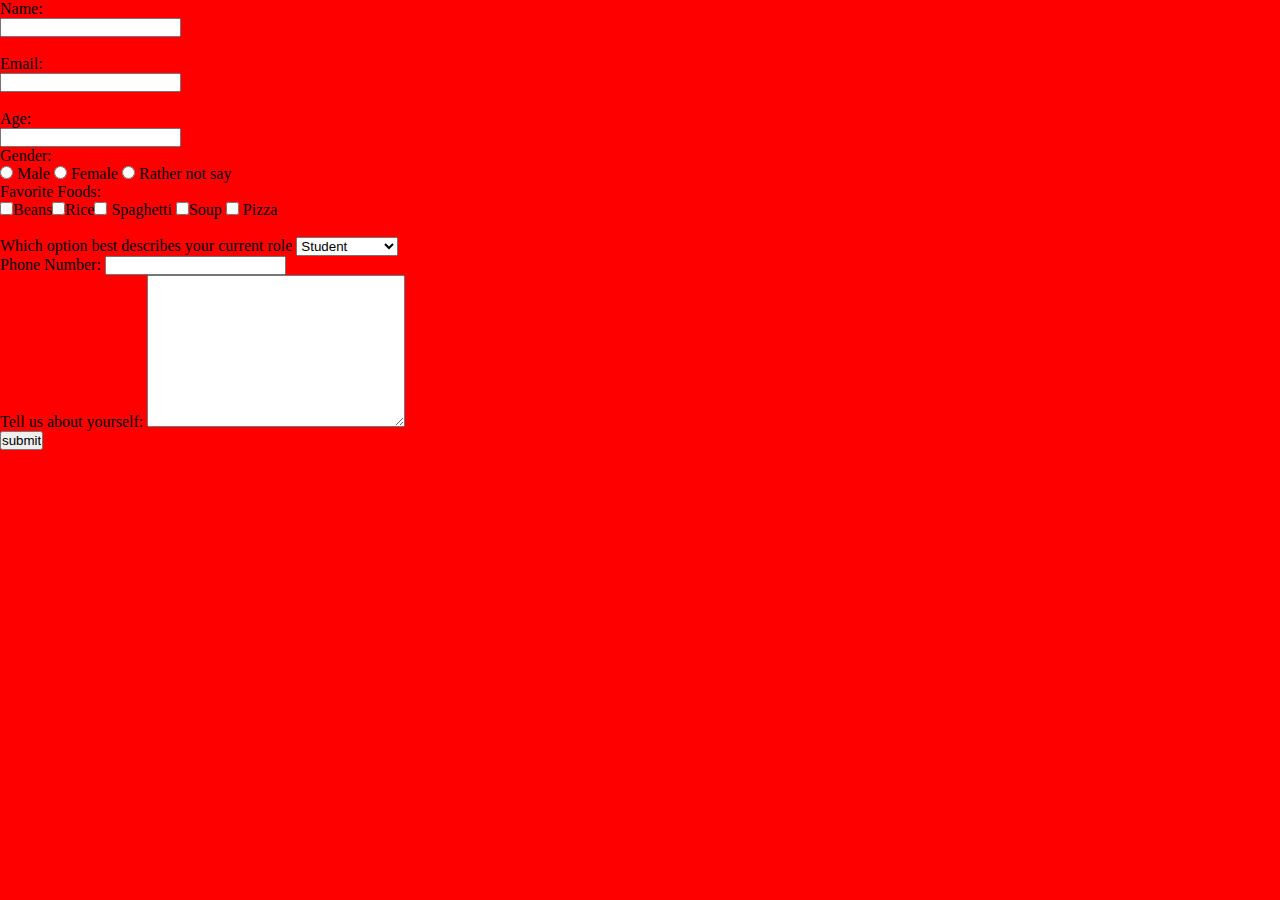
==== index.html @ 576e79e2 "my first commit" ====
<!DOCTYPE html>
<html lang="en">
<head>
    <meta charset="UTF-8">
    <meta http-equiv="X-UA-Compatible" content="IE=edge">
    <meta name="viewport" content="width=device-width, initial-scale=1.0">
    <title>Survey_form</title>
    <link rel="stylesheet" href="style.css">
</head>
<body>
    <div class="main">
        <div class="container">
            <form action="">
                <label for="Name">Name:</label>
                <br>
                <input type="text"><br>
                <br><label for="Email">Email:</label><br>
                <input type="email"><br>
                <br><label for="Age">Age:</label><br>
                <input type="number" name="Age" required><br>
                <label for="Gender">Gender:</label><br>
                <input type="radio" name="gender"> Male
                <input type="radio" name="gender"> Female
                <input type="radio" name="gender"> Rather not say<br>
                <label for="Favorite Foods">Favorite Foods:</label><br>
                <input type="checkbox">Beans<input type="checkbox">Rice<input type="checkbox"> Spaghetti
                <input type="checkbox">Soup <input type="checkbox"> Pizza <br>
                <br><label for="Certificate">Which option best describes your current role</label>
                <select name="Job Roles" id="Certificates">
                <option value="STUDENT">Student</option>
                <Option value="Full Time Job">Full Time Job</Option>
                <option value="BSC">BSC</option>
                </select><br>
         
                <label for="Phone Number">Phone Number:</label>
                <input type="number"><br>
                <label for="About you">Tell us about yourself:</label>
                <textarea name="About yourself" id="About yourself" cols="30" rows="10"></textarea><br>
            
                <input type="submit" value="submit">
            
            </form>    
        </div>
    </div>
</body>
</html>
---- style.css ----
*{
    padding: 0;
    margin: 0;
}
.main{
width: 100%;
height: 100vh;
background-color: red;
}
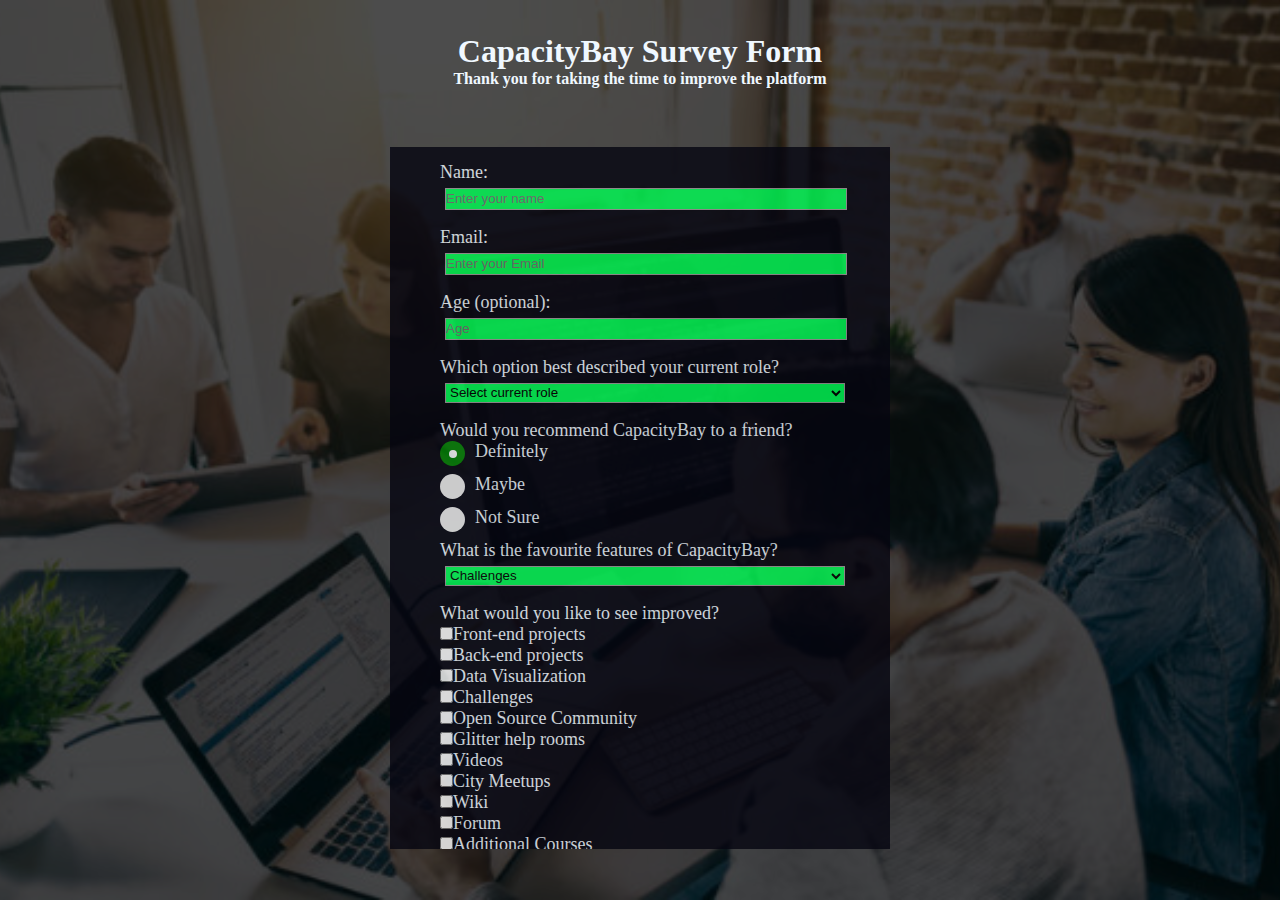
==== commit 0b5924a6: "reviewed commit" ====
--- a/index.html
+++ b/index.html
@@ -4,43 +4,79 @@
     <meta charset="UTF-8">
     <meta http-equiv="X-UA-Compatible" content="IE=edge">
     <meta name="viewport" content="width=device-width, initial-scale=1.0">
-    <title>Survey_form</title>
-    <link rel="stylesheet" href="style.css">
+    <title>Survey_Form</title>
+    <link rel="stylesheet" href="style1.css">
 </head>
 <body>
-    <div class="main">
+    <main>
+        <h1>CapacityBay Survey Form</h1>
+            <h4>Thank you for taking the time to improve the platform</h4>
         <div class="container">
-            <form action="">
-                <label for="Name">Name:</label>
-                <br>
-                <input type="text"><br>
-                <br><label for="Email">Email:</label><br>
-                <input type="email"><br>
-                <br><label for="Age">Age:</label><br>
-                <input type="number" name="Age" required><br>
-                <label for="Gender">Gender:</label><br>
-                <input type="radio" name="gender"> Male
-                <input type="radio" name="gender"> Female
-                <input type="radio" name="gender"> Rather not say<br>
-                <label for="Favorite Foods">Favorite Foods:</label><br>
-                <input type="checkbox">Beans<input type="checkbox">Rice<input type="checkbox"> Spaghetti
-                <input type="checkbox">Soup <input type="checkbox"> Pizza <br>
-                <br><label for="Certificate">Which option best describes your current role</label>
-                <select name="Job Roles" id="Certificates">
-                <option value="STUDENT">Student</option>
-                <Option value="Full Time Job">Full Time Job</Option>
-                <option value="BSC">BSC</option>
-                </select><br>
-         
-                <label for="Phone Number">Phone Number:</label>
-                <input type="number"><br>
-                <label for="About you">Tell us about yourself:</label>
-                <textarea name="About yourself" id="About yourself" cols="30" rows="10"></textarea><br>
-            
-                <input type="submit" value="submit">
-            
-            </form>    
-        </div>
-    </div>
+           <div class="img-con">
+               <!-- <img src="" alt="image"> -->
+           </div>
+<form action="">
+    <label for="Name">Name:</label> <br>
+    <input type="text" class="formcon" placeholder="Enter your name">
+        <label for="Email">Email:</label>
+        <input type="email" class="formcon" placeholder="Enter your Email">
+        <label for="Age">Age (optional):</label>
+        <input type="number" class="formcon" placeholder="Age">
+        <label for="text">Which option best described your current role?</label>
+        <select name="roles" class="formcon">
+            <option value="Select current role">Select current role</option>
+            <option value="student">Student</option>
+            <Option value="full-time job">Full Time Job</Option>
+            <option value="full-time learner">Full Time Learner</option>
+            <option value="Prefer Not TO Say">Prefer Not TO Say</option>
+            <option value="other">Other</option>
+        </select>
+        <label for="text">Would you recommend CapacityBay to a friend?</label><br>
+       
+        <label class="container1">Definitely
+            <input type="radio" checked="checked" name="radio">
+            <span class="checkmark"></span>
+          </label>
+          <label class="container1">Maybe
+            <input type="radio" name="radio">
+            <span class="checkmark"></span>
+          </label>
+          <label class="container1">Not Sure
+            <input type="radio" name="radio">
+            <span class="checkmark"></span>
+          </label>
+          <!-- <label class="container1">
+            <input type="radio" name="radio">
+            <span class="checkmark"></span>
+          </label> -->
+
+        <label for="Future">What is the favourite features of CapacityBay?</label>
+        <select name="select an option" class="formcon">
+            <option value="challenges">Challenges</option>
+            <Option value="projects">Projects</Option>
+            <option value="community">Community</option>
+            <option value="open source">Open source</option>
+        </select> 
+        
+        <label for="Improvement">What would you like to see improved?</label><br>
+        <input type="checkbox">Front-end projects <br>
+        <input type="checkbox">Back-end projects <br>
+        <input type="checkbox">Data Visualization <br>
+        <input type="checkbox">Challenges <br>
+        <input type="checkbox">Open Source Community <br>
+        <input type="checkbox">Glitter help rooms <br>
+        <input type="checkbox">Videos <br>
+        <input type="checkbox">City Meetups <br>
+        <input type="checkbox">Wiki  <br>
+        <input type="checkbox">Forum <br>
+        <input type="checkbox">Additional Courses <br><br>
+        <label class="down" for="comments">Any comments or suggestions?</label>
+        <div class="comment">Enter your comments here</div>
+        <!-- <textarea name="commments" placeholder="Enter your comments here"  cols="50" rows="5"></textarea> -->
+        <div class="submit"><input type="submit" value="submit" class="button"></div>
+    
+</form>
+</div>
+    </main>
 </body>
 </html>--- a/style1.css
+++ b/style1.css
@@ -0,0 +1,178 @@
+*{
+    margin: 0;
+    padding: 0;
+}
+main{
+    width: 100%;
+    height: 100vh;
+     background-color:rgba(0, 0, 0, 0.7);
+    background-image: url('bg.jpg'); 
+    background-repeat: no-repeat;
+    background-position: center;
+    background-size: cover;
+    background-blend-mode: overlay;
+    display: grid;
+    place-content: center;
+    align-items: center;
+}
+
+h1{
+    font-size: 2rem;
+    text-align: center;
+    padding-top: 20px;
+    color: aliceblue;
+    font-family: montserrat;
+}
+h4{
+    text-align: center;
+    padding-bottom: 20px;
+    color: aliceblue;
+    font-family: poppins;
+}
+.container{
+ width: 500px;
+height: 90%;
+margin: 0em;
+/* background-color: rgb(255, 0, 191); */
+ background-color: rgb(5, 5, 17);
+ opacity: 0.8;
+display: grid;
+justify-content: center;
+place-items: center;
+overflow-y: auto;
+}
+ form{
+    /* background-color: red; */
+    width: 400px;
+    height: 750px;
+    color: aliceblue;
+    padding: 15px;
+    font-size: 18px;
+
+}
+.formcon{
+    background-color: rgb(0, 255, 85);
+    display: block;
+    width: 400px;
+    border: 1px solid rgb(158, 156, 156);
+    outline: none;
+    height: 20px;
+    margin: 5px;
+    margin-bottom: 17px; 
+}
+.button{
+    width: 400px;
+    height: 30px;
+    background-color: green;
+    /* margin: 20px; */
+    font-size: 18px;
+}
+.button:hover{
+
+    background-color: yellow;
+    /* width: 420px; */
+  justify-self: center;
+}
+ .down{ 
+     /* background-color: red; */
+    margin: 15px;
+    /* margin-bottom: 25px; */
+    /* padding-bottom: 30px; */
+}  *
+
+.container1 {
+    display: block;
+    position: relative;
+    padding-left: 35px;
+    margin-bottom: 12px;
+    /* cursor: pointer; */
+    font-size: 18px;
+    -webkit-user-select: none;
+    -moz-user-select: none;
+    -ms-user-select: none;
+    user-select: none;
+  }
+  
+  /* Hide the browser's default radio button */
+  .container1 input {
+    position: absolute;
+    opacity: 0;
+    cursor: pointer;
+  }
+  
+  /* Create a custom radio button */
+  .checkmark {
+    position: absolute;
+    top: 0;
+    left: 0;
+    height: 25px;
+    width: 25px;
+    background-color: #eee;
+    border-radius: 50%;
+  }
+
+  /* When the radio button is checked, add a blue background */
+  .container1 input:checked ~ .checkmark {
+    background-color: green;
+  }
+  
+  /* Create the indicator (the dot/circle - hidden when not checked) */
+  .checkmark:after {
+    content: "";
+    position: absolute;
+    display: none;
+  }
+  
+  /* Show the indicator (dot/circle) when checked */
+  .container1 input:checked ~ .checkmark:after {
+    display: block;
+  }
+  
+  /* Style the indicator (dot/circle) */
+  .container1 .checkmark:after {
+       top: 9px;
+      left: 9px;
+      width: 8px;
+      height: 8px;
+      border-radius: 50%;
+      background: white;
+  }
+  .comment{
+      
+      width: 400px;
+      height: 150px;
+      background-color: white;
+      /* opacity: 0.4; */
+      color: black;
+      /* border-radius: 10px; */
+  }
+  .submit{
+      padding-top: 20px;
+      border-radius: 30px;
+  }
+  
+  @media screen and (max-width:390px) {
+   form{
+    background-color: red;
+    font-size: 12px;
+    width: 320px;
+}
+h1{
+    font-size: 1rem;
+    text-align: center;
+    padding-top: 10px;
+    color: cyan;
+    font-family: poppins;
+}
+.formcon{
+    width: 300px;
+}
+main{
+    font-size: 12px;
+    background-image: none;
+    
+}
+.container{
+    width: 320px;
+}
+  }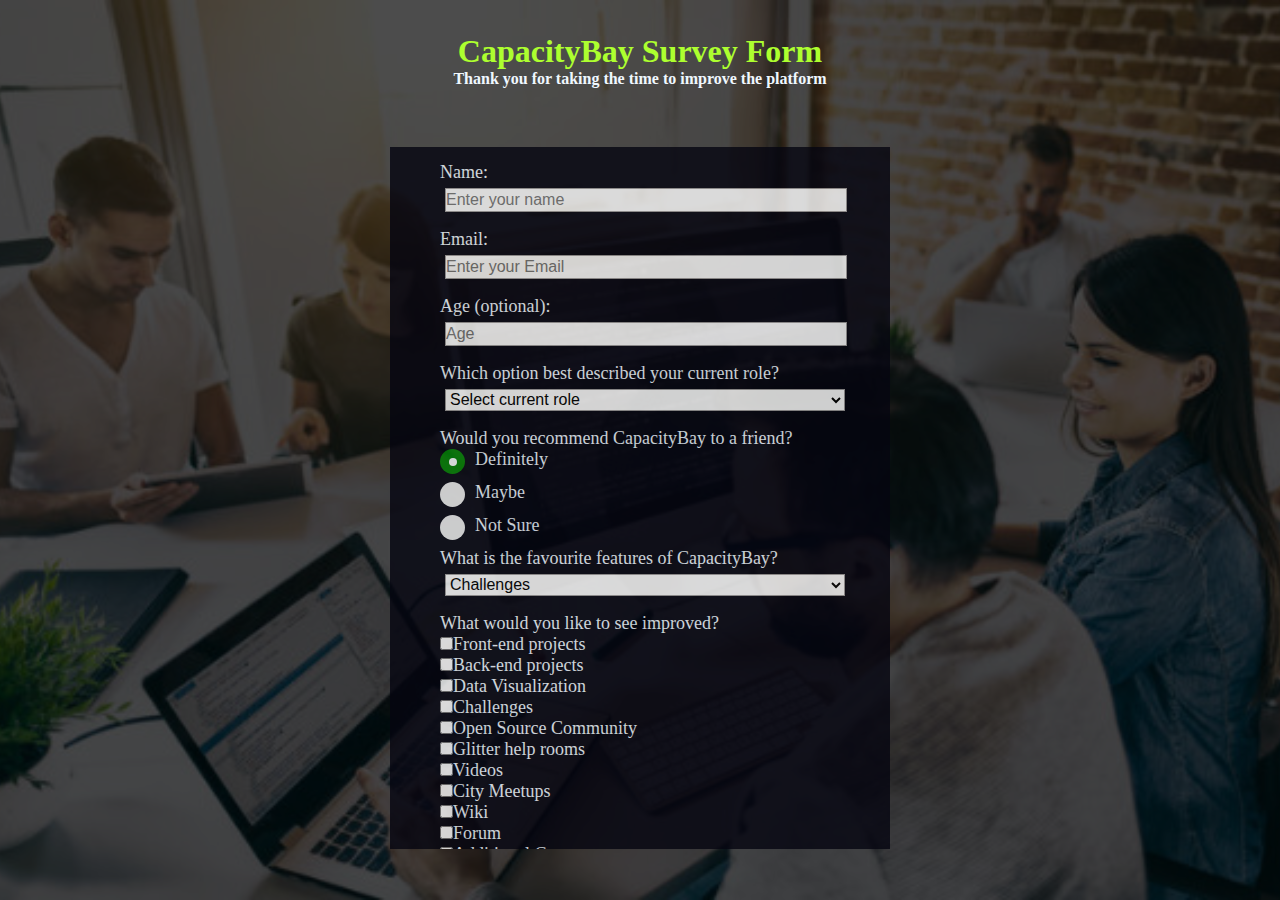
==== commit b8402eb3: "another commit" ====
--- a/index.html
+++ b/index.html
@@ -70,9 +70,8 @@
         <input type="checkbox">Wiki  <br>
         <input type="checkbox">Forum <br>
         <input type="checkbox">Additional Courses <br><br>
-        <label class="down" for="comments">Any comments or suggestions?</label>
-        <div class="comment">Enter your comments here</div>
-        <!-- <textarea name="commments" placeholder="Enter your comments here"  cols="50" rows="5"></textarea> -->
+        <label class="down" for="comments">Any comments or suggestions?</label><br>
+        <input type="text" class="comment" placeholder="Enter your comments here?">
         <div class="submit"><input type="submit" value="submit" class="button"></div>
     
 </form>
--- a/style1.css
+++ b/style1.css
@@ -5,7 +5,8 @@
 main{
     width: 100%;
     height: 100vh;
-     background-color:rgba(0, 0, 0, 0.7);
+     background-color: rgba(0, 0, 0, 0.7);
+    
     background-image: url('bg.jpg'); 
     background-repeat: no-repeat;
     background-position: center;
@@ -20,7 +21,7 @@
     font-size: 2rem;
     text-align: center;
     padding-top: 20px;
-    color: aliceblue;
+    color: greenyellow;
     font-family: montserrat;
 }
 h4{
@@ -51,12 +52,13 @@
 
 }
 .formcon{
-    background-color: rgb(0, 255, 85);
+    background-color: #fff;
+    font-size: 16px;
     display: block;
     width: 400px;
     border: 1px solid rgb(158, 156, 156);
     outline: none;
-    height: 20px;
+    height: 22px;
     margin: 5px;
     margin-bottom: 17px; 
 }
@@ -69,16 +71,16 @@
 }
 .button:hover{
 
-    background-color: yellow;
+    background-color: greenyellow;
     /* width: 420px; */
   justify-self: center;
 }
  .down{ 
      /* background-color: red; */
-    margin: 15px;
-    /* margin-bottom: 25px; */
-    /* padding-bottom: 30px; */
-}  *
+    /* margin: 15px; */
+    margin-bottom: 55px;
+    padding-bottom: 0px;
+}  
 
 .container1 {
     display: block;
@@ -138,22 +140,33 @@
       background: white;
   }
   .comment{
-      
+      padding-top: 0;
+      margin-top: 0%;
       width: 400px;
       height: 150px;
       background-color: white;
-      /* opacity: 0.4; */
-      color: black;
+      opacity: 0.8; 
       /* border-radius: 10px; */
   }
+
+ 
   .submit{
       padding-top: 20px;
       border-radius: 30px;
-  }
+      width: 320px;
+  }
+  /* .commented{
+      padding: 0;
+      margin: 0%;
+  } */
+  
+
+
+
   
   @media screen and (max-width:390px) {
    form{
-    background-color: red;
+    background-image: ;
     font-size: 12px;
     width: 320px;
 }
@@ -169,10 +182,29 @@
 }
 main{
     font-size: 12px;
-    background-image: none;
+    background-image: url('bg.jpg'); 
+    background-repeat: no-repeat;
+    background-position: center;
+    background-size: cover;
+    background-blend-mode: overlay;
+    display: grid;
+    place-content: center;
+    align-items: center;
     
 }
 .container{
     width: 320px;
 }
+.comment{
+    width: 300px;
+}
+.button{
+    width: 300px;
+    background-color: aqua;
+    
+    /* height: ; */
+}
+.container1 input:checked ~ .checkmark {
+    background-color: firebrick;
+
   }